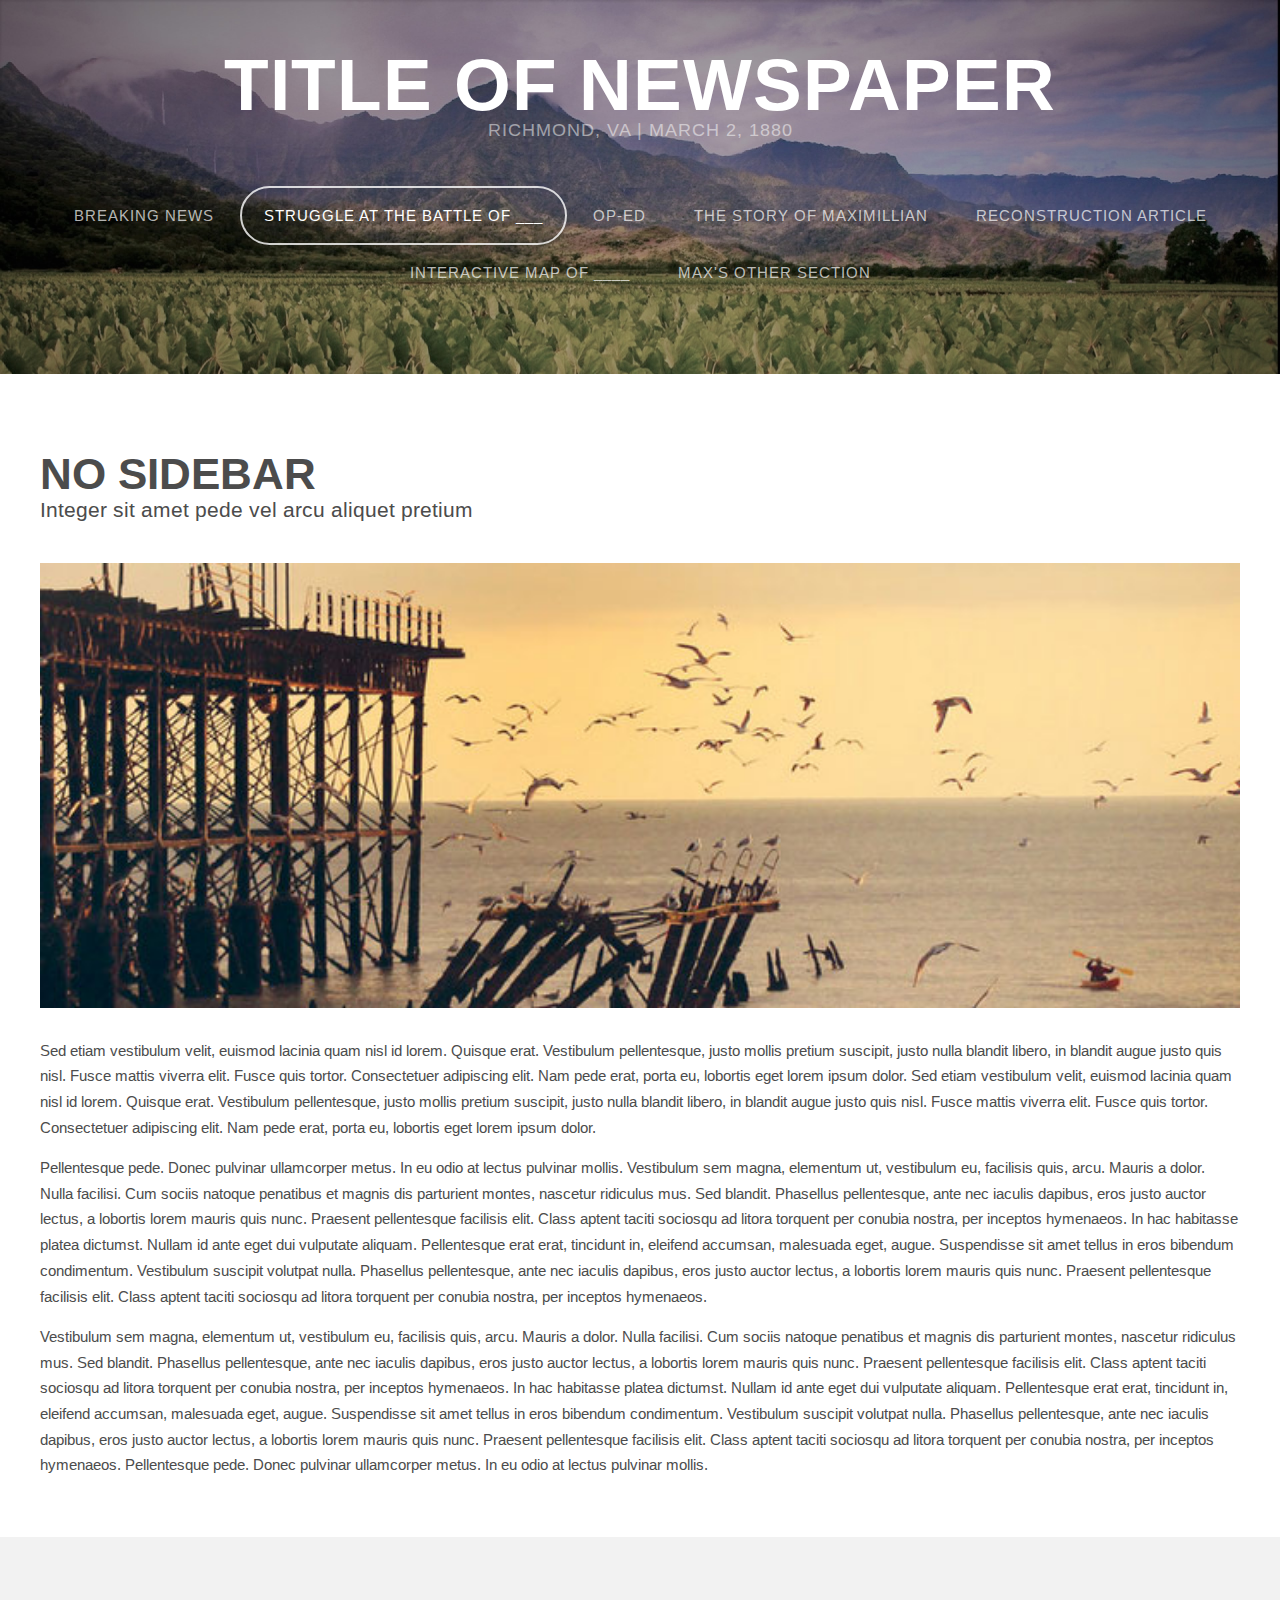
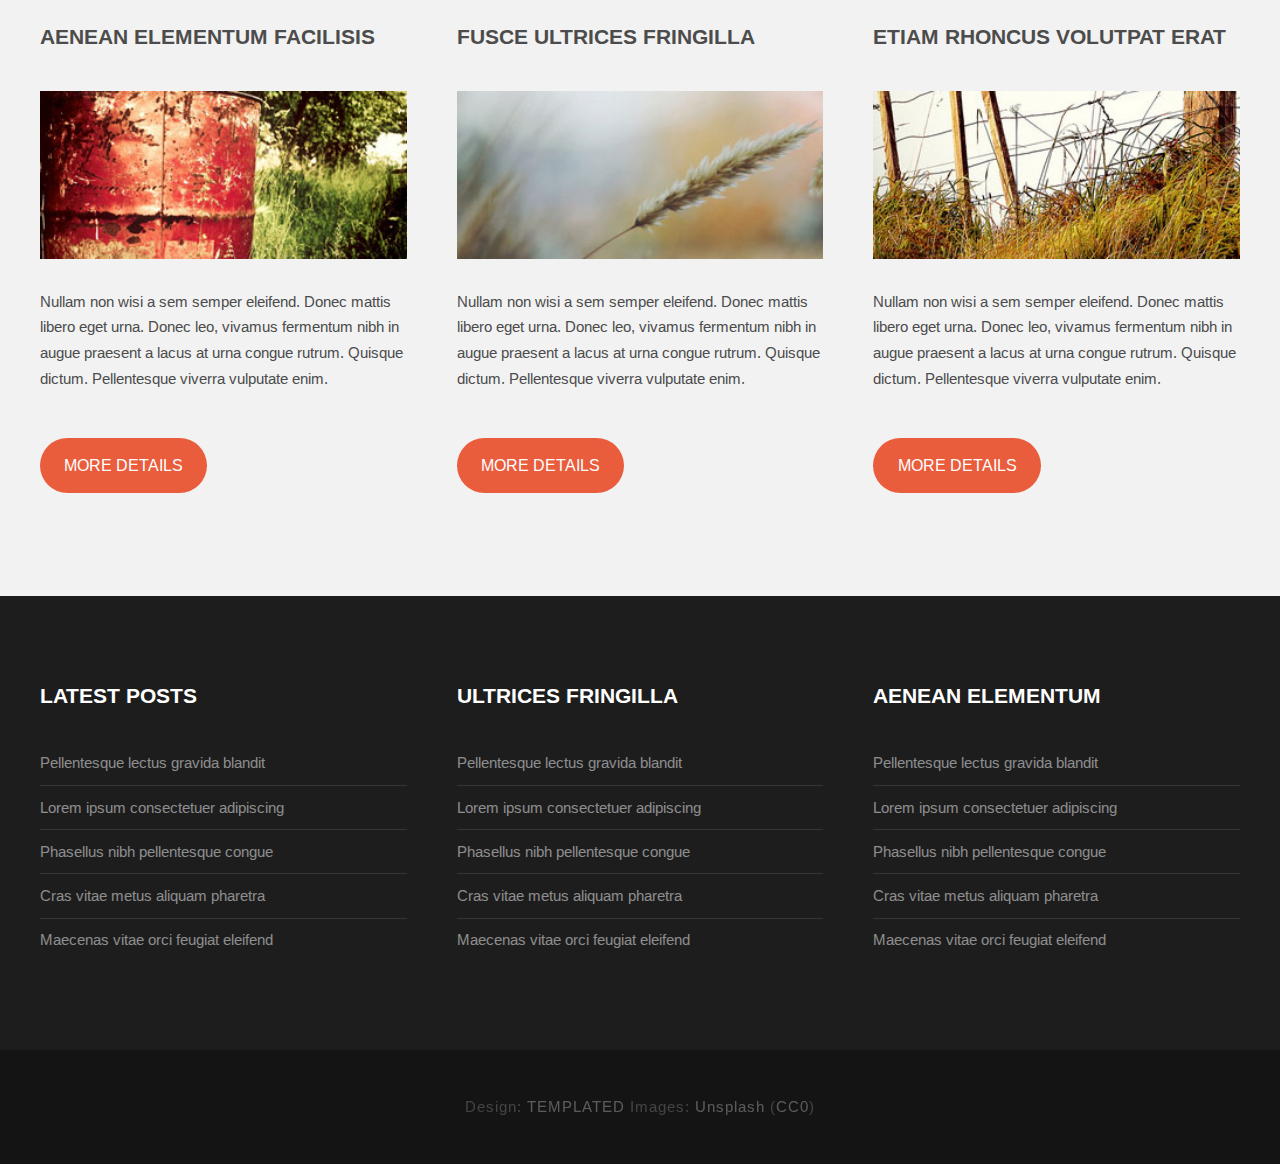
==== battle.html @ 2afa6e12 "Added html files and changed background image" ====
<!DOCTYPE HTML>
<!--
	Iridium by TEMPLATED
    templated.co @templatedco
    Released for free under the Creative Commons Attribution 3.0 license (templated.co/license)
-->
<html>
	<head>
		<title>Iridium by TEMPLATED</title>
		<meta http-equiv="content-type" content="text/html; charset=utf-8" />
		<meta name="description" content="" />
		<meta name="keywords" content="" />
		<link href='http://fonts.googleapis.com/css?family=Arimo:400,700' rel='stylesheet' type='text/css'>
		<!--[if lte IE 8]><script src="js/html5shiv.js"></script><![endif]-->
		<script src="http://ajax.googleapis.com/ajax/libs/jquery/1.11.0/jquery.min.js"></script>
		<script src="js/skel.min.js"></script>
		<script src="js/skel-panels.min.js"></script>
		<script src="js/init.js"></script>
		<noscript>
			<link rel="stylesheet" href="css/skel-noscript.css" />
			<link rel="stylesheet" href="css/style.css" />
			<link rel="stylesheet" href="css/style-desktop.css" />
		</noscript>
		<!--[if lte IE 8]><link rel="stylesheet" href="css/ie/v8.css" /><![endif]-->
		<!--[if lte IE 9]><link rel="stylesheet" href="css/ie/v9.css" /><![endif]-->
	</head>
	<body class="no-sidebar">

		<!-- Header -->
		<div id="header">
			<div class="container">

				<!-- Logo -->
				<div id="logo">
					<h1><a href="#">Title of Newspaper</a></h1>
					<span>Richmond, VA | March 2, 1880</span>
				</div>

				<!-- Nav -->
				<nav id="nav">
					<ul>
						<li><a href="index.html">Breaking News</a></li>
						<li class="active"><a href="battle.html">Struggle at the Battle of ___</a></li>
						<li><a href="op-ed.html">Op-Ed</a></li>
						<li><a href="story.html">The Story of Maximillian</a></li>
						<li><a href="reconstruction.html">Reconstruction Article</a></li>
						<li><a href="map.html">Interactive Map of ____</a></li>
						<li><a href="other.html">Max's Other Section</a></li>
					</ul>
				</nav>
			</div>
		</div>

		<!-- Main -->
		<div id="main">
			<div class="container">
				<div class="row">

					<!-- Content -->
					<div id="content" class="12u skel-cell-important">
						<section>
							<header>
								<h2>No Sidebar</h2>
								<span class="byline">Integer sit amet pede vel arcu aliquet pretium</span>
							</header>
							<a href="#" class="image full"><img src="images/pic07.jpg" alt="" /></a>
							<p>Sed etiam vestibulum velit, euismod lacinia quam nisl id lorem. Quisque erat. Vestibulum pellentesque, justo mollis pretium suscipit, justo nulla blandit libero, in blandit augue justo quis nisl. Fusce mattis viverra elit. Fusce quis tortor. Consectetuer adipiscing elit. Nam pede erat, porta eu, lobortis eget lorem ipsum dolor. Sed etiam vestibulum velit, euismod lacinia quam nisl id lorem. Quisque erat. Vestibulum pellentesque, justo mollis pretium suscipit, justo nulla blandit libero, in blandit augue justo quis nisl. Fusce mattis viverra elit. Fusce quis tortor. Consectetuer adipiscing elit. Nam pede erat, porta eu, lobortis eget lorem ipsum dolor.</p>
							<p>Pellentesque pede. Donec pulvinar ullamcorper metus. In eu odio at lectus pulvinar mollis. Vestibulum sem magna, elementum ut, vestibulum eu, facilisis quis, arcu. Mauris a dolor. Nulla facilisi. Cum sociis natoque penatibus et magnis dis parturient montes, nascetur ridiculus mus. Sed blandit. Phasellus pellentesque, ante nec iaculis dapibus, eros justo auctor lectus, a lobortis lorem mauris quis nunc. Praesent pellentesque facilisis elit. Class aptent taciti sociosqu ad litora torquent per conubia nostra, per inceptos hymenaeos. In hac habitasse platea dictumst. Nullam id ante eget dui vulputate aliquam. Pellentesque erat erat, tincidunt in, eleifend accumsan, malesuada eget, augue. Suspendisse sit amet tellus in eros bibendum condimentum. Vestibulum suscipit volutpat nulla. Phasellus pellentesque, ante nec iaculis dapibus, eros justo auctor lectus, a lobortis lorem mauris quis nunc. Praesent pellentesque facilisis elit. Class aptent taciti sociosqu ad litora torquent per conubia nostra, per inceptos hymenaeos.</p>
							<p>Vestibulum sem magna, elementum ut, vestibulum eu, facilisis quis, arcu. Mauris a dolor. Nulla facilisi. Cum sociis natoque penatibus et magnis dis parturient montes, nascetur ridiculus mus. Sed blandit. Phasellus pellentesque, ante nec iaculis dapibus, eros justo auctor lectus, a lobortis lorem mauris quis nunc. Praesent pellentesque facilisis elit. Class aptent taciti sociosqu ad litora torquent per conubia nostra, per inceptos hymenaeos. In hac habitasse platea dictumst. Nullam id ante eget dui vulputate aliquam. Pellentesque erat erat, tincidunt in, eleifend accumsan, malesuada eget, augue. Suspendisse sit amet tellus in eros bibendum condimentum. Vestibulum suscipit volutpat nulla. Phasellus pellentesque, ante nec iaculis dapibus, eros justo auctor lectus, a lobortis lorem mauris quis nunc. Praesent pellentesque facilisis elit. Class aptent taciti sociosqu ad litora torquent per conubia nostra, per inceptos hymenaeos. Pellentesque pede. Donec pulvinar ullamcorper metus. In eu odio at lectus pulvinar mollis.</p>
						</section>
					</div>

				</div>
			</div>
		</div>

		<!-- Footer -->
		<div id="featured">
			<div class="container">
				<div class="row">
					<div class="4u">
						<h2>Aenean elementum facilisis</h2>
						<a href="#" class="image full"><img src="images/pic01.jpg" alt="" /></a>
						<p>Nullam non wisi a sem semper eleifend. Donec mattis libero eget urna. Donec leo, vivamus fermentum nibh in augue praesent a lacus at urna congue rutrum. Quisque dictum. Pellentesque viverra vulputate enim.</p>
						<p><a href="#" class="button">More Details</a></p>
					</div>
					<div class="4u">
						<h2>Fusce ultrices fringilla</h2>
						<a href="#" class="image full"><img src="images/pic02.jpg" alt="" /></a>
						<p>Nullam non wisi a sem semper eleifend. Donec mattis libero eget urna. Donec leo, vivamus fermentum nibh in augue praesent a lacus at urna congue rutrum. Quisque dictum. Pellentesque viverra vulputate enim.</p>
						<p><a href="#" class="button">More Details</a></p>
					</div>
					<div class="4u">
						<h2>Etiam rhoncus volutpat erat</h2>
						<a href="#" class="image full"><img src="images/pic03.jpg" alt="" /></a>
						<p>Nullam non wisi a sem semper eleifend. Donec mattis libero eget urna. Donec leo, vivamus fermentum nibh in augue praesent a lacus at urna congue rutrum. Quisque dictum. Pellentesque viverra vulputate enim.</p>
						<p><a href="#" class="button">More Details</a></p>
					</div>
				</div>
			</div>
		</div>


		<!-- Footer -->
		<div id="footer">
			<div class="container">
				<div class="row">
					<div class="4u">
						<section>
							<h2>Latest Posts</h2>
							<ul class="default">
								<li><a href="#">Pellentesque lectus gravida blandit</a></li>
								<li><a href="#">Lorem ipsum consectetuer adipiscing</a></li>
								<li><a href="#">Phasellus nibh pellentesque congue</a></li>
								<li><a href="#">Cras vitae metus aliquam pharetra</a></li>
								<li><a href="#">Maecenas vitae orci feugiat eleifend</a></li>
							</ul>
						</section>
					</div>
					<div class="4u">
						<section>
							<h2>Ultrices fringilla</h2>
							<ul class="default">
								<li><a href="#">Pellentesque lectus gravida blandit</a></li>
								<li><a href="#">Lorem ipsum consectetuer adipiscing</a></li>
								<li><a href="#">Phasellus nibh pellentesque congue</a></li>
								<li><a href="#">Cras vitae metus aliquam pharetra</a></li>
								<li><a href="#">Maecenas vitae orci feugiat eleifend</a></li>
							</ul>
						</section>
					</div>
					<div class="4u">
						<section>
							<h2>Aenean elementum</h2>
							<ul class="default">
								<li><a href="#">Pellentesque lectus gravida blandit</a></li>
								<li><a href="#">Lorem ipsum consectetuer adipiscing</a></li>
								<li><a href="#">Phasellus nibh pellentesque congue</a></li>
								<li><a href="#">Cras vitae metus aliquam pharetra</a></li>
								<li><a href="#">Maecenas vitae orci feugiat eleifend</a></li>
							</ul>
						</section>
					</div>
				</div>
			</div>
		</div>

		<!-- Copyright -->
		<div id="copyright">
			<div class="container">
				Design: <a href="http://templated.co">TEMPLATED</a> Images: <a href="http://unsplash.com">Unsplash</a> (<a href="http://unsplash.com/cc0">CC0</a>)
			</div>
		</div>

	</body>
</html>
---- css/skel-noscript.css ----
/* Resets (http://meyerweb.com/eric/tools/css/reset/ | v2.0 | 20110126 | License: none (public domain)) */

	html,body,div,span,applet,object,iframe,h1,h2,h3,h4,h5,h6,p,blockquote,pre,a,abbr,acronym,address,big,cite,code,del,dfn,em,img,ins,kbd,q,s,samp,small,strike,strong,sub,sup,tt,var,b,u,i,center,dl,dt,dd,ol,ul,li,fieldset,form,label,legend,table,caption,tbody,tfoot,thead,tr,th,td,article,aside,canvas,details,embed,figure,figcaption,footer,header,hgroup,menu,nav,output,ruby,section,summary,time,mark,audio,video{margin:0;padding:0;border:0;font-size:100%;font:inherit;vertical-align:baseline;}article,aside,details,figcaption,figure,footer,header,hgroup,menu,nav,section{display:block;}body{line-height:1;}ol,ul{list-style:none;}blockquote,q{quotes:none;}blockquote:before,blockquote:after,q:before,q:after{content:'';content:none;}table{border-collapse:collapse;border-spacing:0;}body{-webkit-text-size-adjust:none}

/* Box Model */

	*, *:before, *:after {
		-moz-box-sizing: border-box;
		-webkit-box-sizing: border-box;
		-o-box-sizing: border-box;
		-ms-box-sizing: border-box;
		box-sizing: border-box;
	}

/* Container */

	body {
		min-width: 1200px;
	}

	.container {
		width: 1200px;
		margin-left: auto;
		margin-right: auto;
	}

	/* Modifiers */
	
		.container.small {
			width: 900px;
		}

		.container.big {
			width: 100%;
			max-width: 1500px;
			min-width: 1200px;
		}

/* Grid */

	/* Cells */

		.\31 2u { width: 100% }
		.\31 1u { width: 91.6666666667% }
		.\31 0u { width: 83.3333333333% }
		.\39 u { width: 75% }
		.\38 u { width: 66.6666666667% }
		.\37 u { width: 58.3333333333% }
		.\36 u { width: 50% }
		.\35 u { width: 41.6666666667% }
		.\34 u { width: 33.3333333333% }
		.\33 u { width: 25% }
		.\32 u { width: 16.6666666667% }
		.\31 u { width: 8.3333333333% }
		.\-11u { margin-left: 91.6666666667% }
		.\-10u { margin-left: 83.3333333333% }
		.\-9u { margin-left: 75% }
		.\-8u { margin-left: 66.6666666667% }
		.\-7u { margin-left: 58.3333333333% }
		.\-6u { margin-left: 50% }
		.\-5u { margin-left: 41.6666666667% }
		.\-4u { margin-left: 33.3333333333% }
		.\-3u { margin-left: 25% }
		.\-2u { margin-left: 16.6666666667% }
		.\-1u { margin-left: 8.3333333333% }

		.row > * {
			padding: 50px 0 0 50px;
			float: left;
			-moz-box-sizing: border-box;
			-webkit-box-sizing: border-box;
			-o-box-sizing: border-box;
			-ms-box-sizing: border-box;
			box-sizing: border-box;
		}

		.row + .row > * {
			padding-top: 50px;
		}

		.row {
			margin-left: -50px;
		}

	/* Rows */

		.row:after {
			content: '';
			display: block;
			clear: both;
			height: 0;
		}

		.row:first-child > * {
			padding-top: 0;
		}

		.row > * {
			padding-top: 0;
		}

		/* Modifiers */

			/* Flush */

				.row.flush {
					margin-left: 0;
				}

				.row.flush > * {
					padding: 0 !important;
				}

			/* Quarter */

				.row.quarter > * {
					padding: 12.5px 0 0 12.5px;
				}

				.row.quarter + .row.quarter > * {
					padding-top: 12.5px;
				}

				.row.quarter {
					margin-left: -12.5px;
				}

			/* Half */

				.row.half > * {
					padding: 25px 0 0 25px;
				}

				.row.half + .row.half > * {
					padding-top: 25px;
				}

				.row.half {
					margin-left: -25px;
				}

			/* One and (a) Half */

				.row.oneandhalf > * {
					padding: 75px 0 0 75px;
				}

				.row.oneandhalf + .row.oneandhalf > * {
					padding-top: 75px;
				}

				.row.oneandhalf {
					margin-left: -75px;
				}

			/* Double */

				.row.double > * {
					padding: 100px 0 0 100px;
				}

				.row.double + .row.double > * {
					padding-top: 100px;
				}

				.row.double {
					margin-left: -100px;
				}
---- css/style.css ----
/*
	Iridium by TEMPLATED
    templated.co @templatedco
    Released for free under the Creative Commons Attribution 3.0 license (templated.co/license)
*/

/*********************************************************************************/
/* Basic                                                                         */
/*********************************************************************************/

	body
	{
		background: #141414;
	}

	body,input,textarea,select
	{
		font-family: 'Arimo', sans-serif;
		font-size: 11pt;
		line-height: 1.75em;
		color: #4c4c4c;
	}

	h1,h2,h3,h4,h5,h6
	{
		text-transform: uppercase;
		font-weight: bold;
	}
	
		h1 a, h2 a, h3 a, h4 a, h5 a, h6 a
		{
			color: inherit;
			text-decoration: none;
		}
		
	/* Change this to whatever font weight/color pairing is most suitable */
	strong, b
	{
		font-weight: bold;
		color: #000000;
	}
	
	em, i
	{
		font-style: italic;
	}

	/* Don't forget to set this to something that matches the design */
	a
	{
		text-decoration: underline;
		color: #272727;
	}

	a:hover
	{
		text-decoration: none;
	}
	
	sub
	{
		position: relative;
		top: 0.5em;
		font-size: 0.8em;
	}
	
	sup
	{
		position: relative;
		top: -0.5em;
		font-size: 0.8em;
	}
	
	hr
	{
		border: 0;
		border-top: solid 1px #ddd;
	}
	
	blockquote
	{
		border-left: solid 0.5em #ddd;
		padding: 1em 0 1em 2em;
		font-style: italic;
	}
	
	p, ul, ol, dl, table
	{
		margin-bottom: 1em;
	}

	header
	{
		margin-bottom: 1em;
	}
	
		header h2
		{
		}
	
		header .byline
		{
			display: block;
			margin: 0.5em 0 0 0;
			padding: 0 0 0.5em 0;
		}
		
	footer
	{
		margin-top: 1em;
	}

	br.clear
	{
		clear: both;
	}

	/* Sections/Articles */
	
		section,
		article
		{
			margin-bottom: 3em;
		}
		
		section > :last-child,
		article > :last-child
		{
			margin-bottom: 0;
		}

		section:last-child,
		article:last-child
		{
			margin-bottom: 0;
		}

		.row > section,
		.row > article
		{
			margin-bottom: 0;
		}

	/* Images */

		.image
		{
			display: inline-block;
		}
		
			.image img
			{
				display: block;
				width: 100%;
			}

			.image.featured
			{
				display: block;
				width: 100%;
				margin: 0 0 2em 0;
			}
			
			.image.full
			{
				display: block;
				width: 100%;
				margin: 0 0 2em 0;
			}
			
			.image.left
			{
				float: left;
				margin: 0 2em 2em 0;
			}
			
			.image.centered
			{
				display: block;
				margin: 0 0 2em 0;
			}

				.image.centered img
				{
					margin: 0 auto;
					width: auto;
				}

	/* Lists */

		ul.default
		{
			margin: 0;
			padding: 0;
			list-style: none;
		}
		
			ul.default li
			{
				padding: 0.60em 0em;
				border-top: 1px solid;
				border-color: rgba(255,255,255,.1);
			}
			
			ul.default li:first-child
			{
				padding-top: 0;
				border-top: none;
			}
			
			ul.default a
			{
				text-decoration: none;
				color: rgba(255,255,255,.5);
			}
			
			ul.default a:hover
			{
				text-decoration: underline;
			}
			
		ul.style {
		}
		
		ul.style li {
			margin: 0;
			padding: 2em 0em 1.5em 0em;
			border-top: 1px solid #ECECEC;
		}
		
		ul.style li:first-child
		{
			padding-top: 0;
			border-top: none;
		}
		
		ul.style img {
			float: left;
			margin-right: 20px;
		}
		
		ul.style p {
		}
		
		ul.style .posted {
			padding: 0em 0em 1em 0em;
			letter-spacing: 1px;
			text-transform: uppercase;
			font-size: 8pt;
			color: #A2A2A2;
		}
		
		ul.style .first {
			padding-top: 0px;
			border-top: none;
		}
							

	/* Buttons */
		
		.button
		{
			position: relative;
			display: inline-block;
			margin-top: 2em;
			padding: 0.90em 1.5em;
			background: #e95d3c;
			border-radius: 40px;
			text-decoration: none;
			text-transform: uppercase;
			font-size: 1.1em;
			color: #FFF;
			-moz-transition: color 0.35s ease-in-out, background-color 0.35s ease-in-out;
			-webkit-transition: color 0.35s ease-in-out, background-color 0.35s ease-in-out;
			-o-transition: color 0.35s ease-in-out, background-color 0.35s ease-in-out;
			-ms-transition: color 0.35s ease-in-out, background-color 0.35s ease-in-out;
			transition: color 0.35s ease-in-out, background-color 0.35s ease-in-out;
			cursor: pointer;
		}

			.button:hover
			{
				background: #de3d27;
				color: #FFF !important;
			}
			
/*********************************************************************************/
/* Header                                                                        */
/*********************************************************************************/

	#header
	{
		position: relative;
		background: #2a2f27 url(../images/banner.jpg) no-repeat;
		background-size: cover;
	}

	#logo
	{
	}
	
	#nav
	{
	}

		#nav ul
		{
			margin: 0;
		}
	
/*********************************************************************************/
/* Banner                                                                        */
/*********************************************************************************/

	#banner
	{
		position: relative;
		background: #333;
		color: #fff;
	}

/*********************************************************************************/
/* Main                                                                          */
/*********************************************************************************/

	#main
	{
		position: relative;
		background: #fff;
	}

/*********************************************************************************/
/* Featured                                                                      */
/*********************************************************************************/
	
	#featured
	{
		position: relative;
		background: #f2f2f2;
	}
	
	#featured h2
	{
		display: block;
		margin-bottom: 2em;
		font-size: 1.4em;
	}
	
/*********************************************************************************/
/* Footer                                                                        */
/*********************************************************************************/
	
	#footer
	{
		position: relative;
		background: #1d1d1d;
	}
	
	#footer h2
	{
		display: block;
		color: #FFF;
	}
	
/*********************************************************************************/
/* Copyright                                                                     */
/*********************************************************************************/
	
	#copyright
	{
		position: relative;
		padding: 3em 0em;
		letter-spacing: 1px;
		text-align: center;
		color: rgba(255,255,255,.2);
	}
	
	#copyright .container
	{
	}
	
	#copyright a
	{
		text-decoration: none;
		color: rgba(255,255,255,.3);
	}
---- css/style-desktop.css ----
/*
	Iridium by TEMPLATED
    templated.co @templatedco
    Released for free under the Creative Commons Attribution 3.0 license (templated.co/license)
*/

/*********************************************************************************/
/* Basic                                                                         */
/*********************************************************************************/

	body
	{
	}

	body,input,textarea,select
	{
		font-size: 11pt;
	}

/*********************************************************************************/
/* Header                                                                        */
/*********************************************************************************/

	#header
	{
		position: relative;
		padding: 5em 0em;
		text-align: center;
	}
	
		.homepage #header
		{
			padding: 15em 0em;
		}

		#header .container
		{
		}

/*********************************************************************************/
/* Logo                                                                          */
/*********************************************************************************/

	#logo
	{
		margin-bottom: 3em;
	}
	
		#logo h1
		{
			color: #FFF;
		}
	
		#logo h1 a
		{
			display: block;
			letter-spacing: 1px;
			text-decoration: none;
			text-transform: uppercase;
			font-size: 5em;
			font-weight: 900;
			color: #FFF;
		}

		#logo span
		{
			display: block;
			padding-top: 1em;
			letter-spacing: 1px;
			text-transform: uppercase;
			font-size: 1.2em;
			color: rgba(255,255,255,.5);
		}			
			

/*********************************************************************************/
/* Nav                                                                           */
/*********************************************************************************/

	#nav
	{
	}

		#nav > ul > li
		{
			display: inline-block;
		}
		
			#nav > ul > li:last-child
			{
				padding-right: 0;
			}

			#nav > ul > li > a,
			#nav > ul > li > span
			{
				display: block;
				padding: 1em 1.5em;
				letter-spacing: 1px;
				text-decoration: none;
				text-transform: uppercase;
				font-weight: 200;
				font-size: 1em;
				outline: 0;
				color: rgba(255,255,255,.7);
			}


			#nav > ul > li > a:hover
			{
				color: #FFF;
			}

			#nav li.active a
			{
				background: none;
				border-radius: 40px;
				border: 2px solid;
				border-color: rgba(255,255,255,.8);
				color: #FFF;
			}

			#nav > ul > li > ul
			{
				display: none;
			}


/*********************************************************************************/
/* Main                                                                          */
/*********************************************************************************/

	#main
	{
		padding: 6em 0em 4em 0em;
	}
	
	#content
	{
	}
	
	#content header
	{
		margin-bottom: 2em;
	}
	
	#content header h2
	{
		font-size: 3em;
	}
	
	#content header .byline
	{
		font-size: 1.40em;
	}
	
	#sidebar h2
	{
		display: block;
		padding-bottom: 2em;
		font-size: 1.4em;
	}

/*********************************************************************************/
/* Featured                                                                      */
/*********************************************************************************/
	
	#featured
	{
		padding: 6em 0em;
	}

/*********************************************************************************/
/* Footer                                                                        */
/*********************************************************************************/
	
	#footer
	{
		position: relative;
		padding: 6em 0em;
	}
	
	#footer h2
	{
		padding-bottom: 2em;
		font-size: 1.4em;
	}
	
/*********************************************************************************/
/* Copyright                                                                     */
/*********************************************************************************/
	
	#copyright
	{
		padding: 3em 0em;
	}
---- css/ie/v8.css ----
/*********************************************************************************/
/* Basic                                                                         */
/*********************************************************************************/

	.button
	{
		/*
		
		For elements that use border-radius, add the following:
		
			-ms-behavior: url('css/ie/PIE.htc');

		Note that PIE.htc requires its elements to be relative or absolute:

			position: relative;

		*/
	}
---- css/ie/v9.css ----
/*********************************************************************************/
/* Basic                                                                         */
/*********************************************************************************/
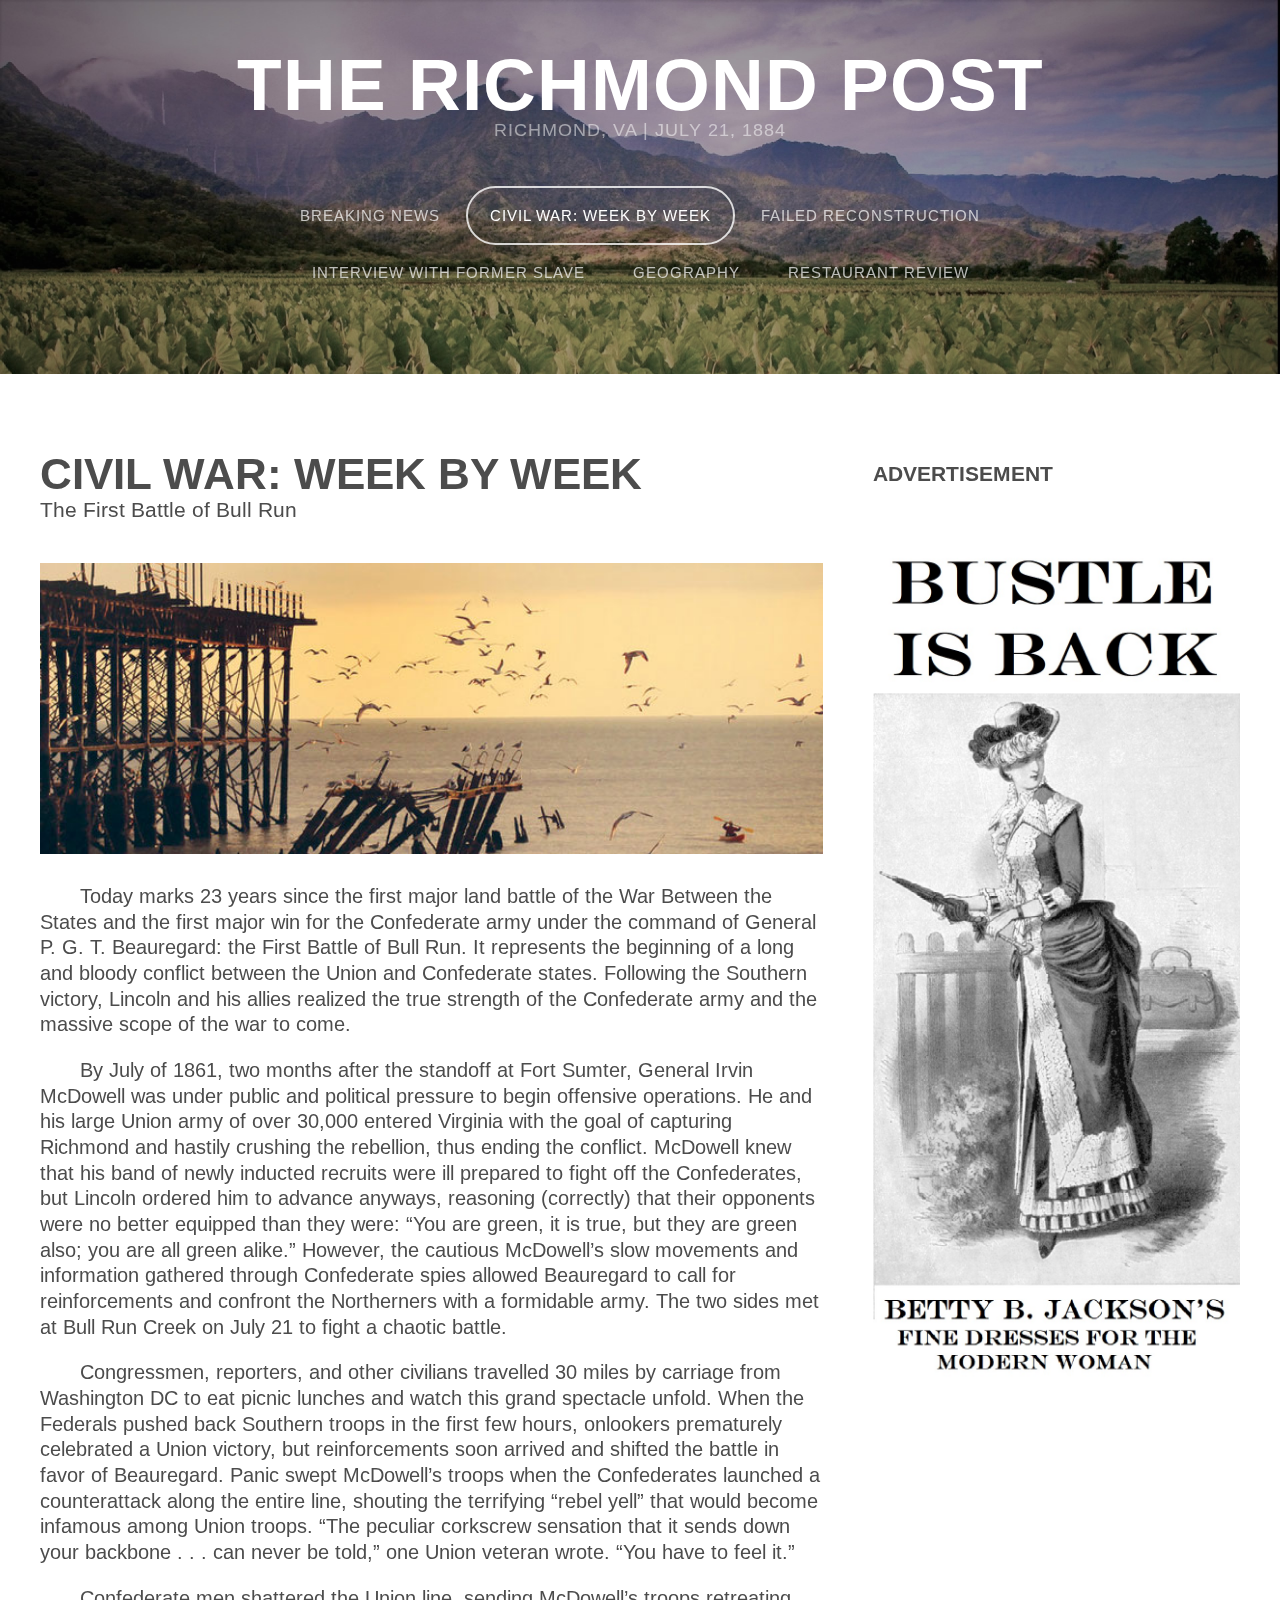
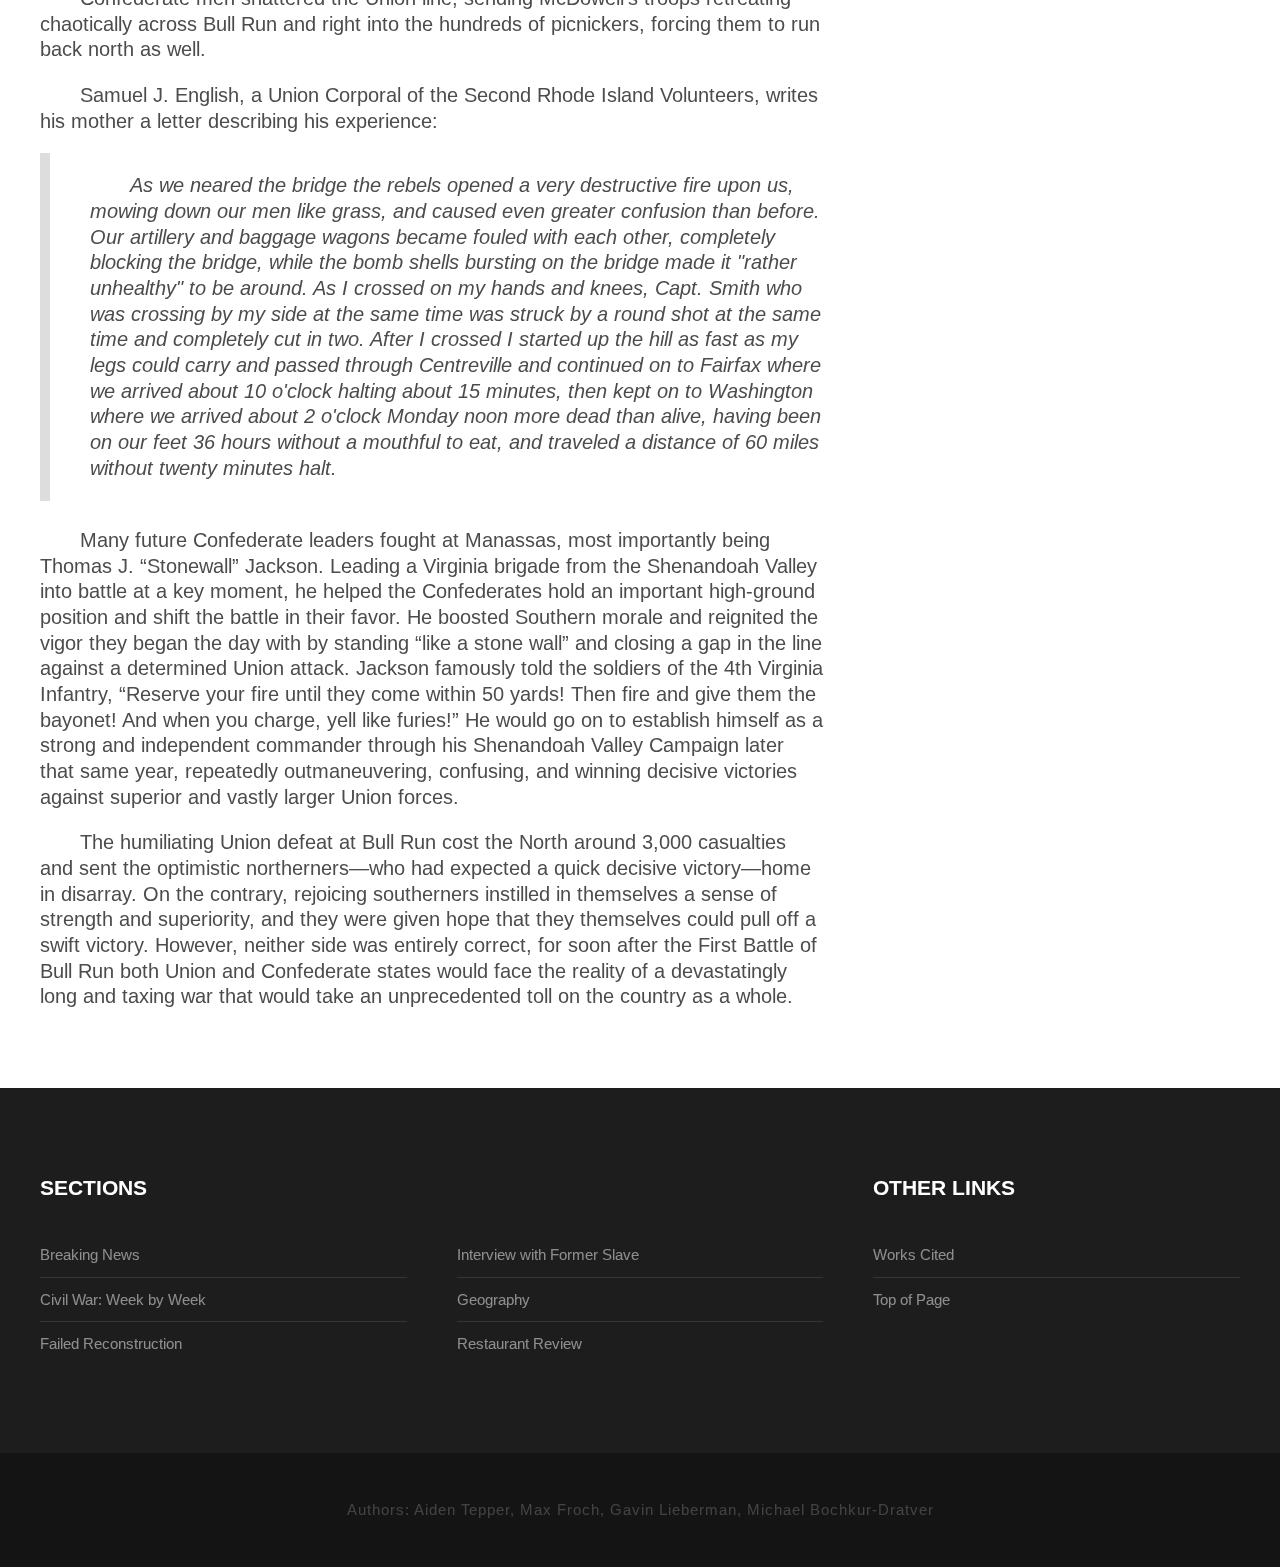
==== commit 29f09ba0: "Bulk of work" ====
--- a/battle.html
+++ b/battle.html
@@ -6,7 +6,7 @@
 -->
 <html>
 	<head>
-		<title>Iridium by TEMPLATED</title>
+		<title>The Richmond Post</title>
 		<meta http-equiv="content-type" content="text/html; charset=utf-8" />
 		<meta name="description" content="" />
 		<meta name="keywords" content="" />
@@ -32,20 +32,19 @@
 
 				<!-- Logo -->
 				<div id="logo">
-					<h1><a href="#">Title of Newspaper</a></h1>
-					<span>Richmond, VA | March 2, 1880</span>
+					<h1><a href="#">The Richmond Post</a></h1>
+					<span>Richmond, VA | July 21, 1884</span>
 				</div>
 
 				<!-- Nav -->
 				<nav id="nav">
 					<ul>
 						<li><a href="index.html">Breaking News</a></li>
-						<li class="active"><a href="battle.html">Struggle at the Battle of ___</a></li>
-						<li><a href="op-ed.html">Op-Ed</a></li>
-						<li><a href="story.html">The Story of Maximillian</a></li>
-						<li><a href="reconstruction.html">Reconstruction Article</a></li>
-						<li><a href="map.html">Interactive Map of ____</a></li>
-						<li><a href="other.html">Max's Other Section</a></li>
+						<li class="active"><a href="battle.html">Civil War: Week by Week</a></li>
+						<li><a href="op-ed.html">Failed Reconstruction</a></li><br>
+						<li><a href="story.html">Interview with Former Slave</a></li>
+						<li><a href="map.html">Geography</a></li>
+						<li><a href="restaurant.html">Restaurant review</a></li>
 					</ul>
 				</nav>
 			</div>
@@ -57,16 +56,33 @@
 				<div class="row">
 
 					<!-- Content -->
-					<div id="content" class="12u skel-cell-important">
+					<div id="content" class="8u skel-cell-important">
 						<section>
 							<header>
-								<h2>No Sidebar</h2>
-								<span class="byline">Integer sit amet pede vel arcu aliquet pretium</span>
+								<h2>Civil War: Week by Week</h2>
+								<span class="byline">The First Battle of Bull Run</span>
 							</header>
 							<a href="#" class="image full"><img src="images/pic07.jpg" alt="" /></a>
-							<p>Sed etiam vestibulum velit, euismod lacinia quam nisl id lorem. Quisque erat. Vestibulum pellentesque, justo mollis pretium suscipit, justo nulla blandit libero, in blandit augue justo quis nisl. Fusce mattis viverra elit. Fusce quis tortor. Consectetuer adipiscing elit. Nam pede erat, porta eu, lobortis eget lorem ipsum dolor. Sed etiam vestibulum velit, euismod lacinia quam nisl id lorem. Quisque erat. Vestibulum pellentesque, justo mollis pretium suscipit, justo nulla blandit libero, in blandit augue justo quis nisl. Fusce mattis viverra elit. Fusce quis tortor. Consectetuer adipiscing elit. Nam pede erat, porta eu, lobortis eget lorem ipsum dolor.</p>
-							<p>Pellentesque pede. Donec pulvinar ullamcorper metus. In eu odio at lectus pulvinar mollis. Vestibulum sem magna, elementum ut, vestibulum eu, facilisis quis, arcu. Mauris a dolor. Nulla facilisi. Cum sociis natoque penatibus et magnis dis parturient montes, nascetur ridiculus mus. Sed blandit. Phasellus pellentesque, ante nec iaculis dapibus, eros justo auctor lectus, a lobortis lorem mauris quis nunc. Praesent pellentesque facilisis elit. Class aptent taciti sociosqu ad litora torquent per conubia nostra, per inceptos hymenaeos. In hac habitasse platea dictumst. Nullam id ante eget dui vulputate aliquam. Pellentesque erat erat, tincidunt in, eleifend accumsan, malesuada eget, augue. Suspendisse sit amet tellus in eros bibendum condimentum. Vestibulum suscipit volutpat nulla. Phasellus pellentesque, ante nec iaculis dapibus, eros justo auctor lectus, a lobortis lorem mauris quis nunc. Praesent pellentesque facilisis elit. Class aptent taciti sociosqu ad litora torquent per conubia nostra, per inceptos hymenaeos.</p>
-							<p>Vestibulum sem magna, elementum ut, vestibulum eu, facilisis quis, arcu. Mauris a dolor. Nulla facilisi. Cum sociis natoque penatibus et magnis dis parturient montes, nascetur ridiculus mus. Sed blandit. Phasellus pellentesque, ante nec iaculis dapibus, eros justo auctor lectus, a lobortis lorem mauris quis nunc. Praesent pellentesque facilisis elit. Class aptent taciti sociosqu ad litora torquent per conubia nostra, per inceptos hymenaeos. In hac habitasse platea dictumst. Nullam id ante eget dui vulputate aliquam. Pellentesque erat erat, tincidunt in, eleifend accumsan, malesuada eget, augue. Suspendisse sit amet tellus in eros bibendum condimentum. Vestibulum suscipit volutpat nulla. Phasellus pellentesque, ante nec iaculis dapibus, eros justo auctor lectus, a lobortis lorem mauris quis nunc. Praesent pellentesque facilisis elit. Class aptent taciti sociosqu ad litora torquent per conubia nostra, per inceptos hymenaeos. Pellentesque pede. Donec pulvinar ullamcorper metus. In eu odio at lectus pulvinar mollis.</p>
+							<div style="text-indent:2.0em; font-size:20px">
+								<p>Today marks 23 years since the first major land battle of the War Between the States and the first major win for the Confederate army under the command of General P. G. T. Beauregard: the First Battle of Bull Run. It represents the beginning of a long and bloody conflict between the Union and Confederate states. Following the Southern victory, Lincoln and his allies realized the true strength of the Confederate army and the massive scope of the war to come.</p>
+								<p>By July of 1861, two months after the standoff at Fort Sumter, General Irvin McDowell was under public and political pressure to begin offensive operations. He and his large Union army of over 30,000 entered Virginia with the goal of capturing Richmond and hastily crushing the rebellion, thus ending the conflict. McDowell knew that his band of newly inducted recruits were ill prepared to fight off the Confederates, but Lincoln ordered him to advance anyways, reasoning (correctly) that their opponents were no better equipped than they were: “You are green, it is true, but they are green also; you are all green alike.” However, the cautious McDowell’s slow movements and information gathered through Confederate spies allowed Beauregard to call for reinforcements and confront the Northerners with a formidable army. The two sides met at Bull Run Creek on July 21 to fight a chaotic battle.</p>
+								<p>Congressmen, reporters, and other civilians travelled 30 miles by carriage from Washington DC to eat picnic lunches and watch this grand spectacle unfold. When the Federals pushed back Southern troops in the first few hours, onlookers prematurely celebrated a Union victory, but reinforcements soon arrived and shifted the battle in favor of Beauregard. Panic swept McDowell’s troops when the Confederates launched a counterattack along the entire line, shouting the terrifying “rebel yell” that would become infamous among Union troops. “The peculiar corkscrew sensation that it sends down your backbone . . . can never be told,” one Union veteran wrote. “You have to feel it.”</p>
+								<p>Confederate men shattered the Union line, sending McDowell’s troops retreating chaotically across Bull Run and right into the hundreds of picnickers, forcing them to run back north as well.</p>
+								<p>Samuel J. English, a Union Corporal of the Second Rhode Island Volunteers, writes his mother a letter describing his experience:</p>
+								<blockquote>As we neared the bridge the rebels opened a very destructive fire upon us, mowing down our men like grass, and caused even greater confusion than before. Our artillery and baggage wagons became fouled with each other, completely blocking the bridge, while the bomb shells bursting on the bridge made it "rather unhealthy" to be around. As I crossed on my hands and knees, Capt. Smith who was crossing by my side at the same time was struck by a round shot at the same time and completely cut in two. After I crossed I started up the hill as fast as my legs could carry and passed through Centreville and continued on to Fairfax where we arrived about 10 o'clock halting about 15 minutes, then kept on to Washington where we arrived about 2 o'clock Monday noon more dead than alive, having been on our feet 36 hours without a mouthful to eat, and traveled a distance of 60 miles without twenty minutes halt.</blockquote><br>
+								<p>	Many future Confederate leaders fought at Manassas, most importantly being Thomas J. “Stonewall” Jackson. Leading a Virginia brigade from the Shenandoah Valley into battle at a key moment, he helped the Confederates hold an important high-ground position and shift the battle in their favor. He boosted Southern morale and reignited the vigor they began the day with by standing “like a stone wall” and closing a gap in the line against a determined Union attack. Jackson famously told the soldiers of the 4th Virginia Infantry, “Reserve your fire until they come within 50 yards! Then fire and give them the bayonet! And when you charge, yell like furies!” He would go on to establish himself as a strong and independent commander through his Shenandoah Valley Campaign later that same year, repeatedly outmaneuvering, confusing, and winning decisive victories against superior and vastly larger Union forces.</p>
+								<p>	The humiliating Union defeat at Bull Run cost the North around 3,000 casualties and sent the optimistic northerners—who had expected a quick decisive victory—home in disarray. On the contrary, rejoicing southerners instilled in themselves a sense of strength and superiority, and they were given hope that they themselves could pull off a swift victory. However, neither side was entirely correct, for soon after the First Battle of Bull Run both Union and Confederate states would face the reality of a devastatingly long and taxing war that would take an unprecedented toll on the country as a whole.</p>
+							</div>
+						</section>
+					</div>
+
+					<!-- Sidebar -->
+					<div id="sidebar" class="4u">
+						<section>
+							<header>
+								<h2>Advertisement</h2>
+							</header>
+							<img src="images/ad3.jpg" style="max-width:100%">
 						</section>
 					</div>
 
@@ -75,69 +91,35 @@
 		</div>
 
 		<!-- Footer -->
-		<div id="featured">
-			<div class="container">
-				<div class="row">
-					<div class="4u">
-						<h2>Aenean elementum facilisis</h2>
-						<a href="#" class="image full"><img src="images/pic01.jpg" alt="" /></a>
-						<p>Nullam non wisi a sem semper eleifend. Donec mattis libero eget urna. Donec leo, vivamus fermentum nibh in augue praesent a lacus at urna congue rutrum. Quisque dictum. Pellentesque viverra vulputate enim.</p>
-						<p><a href="#" class="button">More Details</a></p>
-					</div>
-					<div class="4u">
-						<h2>Fusce ultrices fringilla</h2>
-						<a href="#" class="image full"><img src="images/pic02.jpg" alt="" /></a>
-						<p>Nullam non wisi a sem semper eleifend. Donec mattis libero eget urna. Donec leo, vivamus fermentum nibh in augue praesent a lacus at urna congue rutrum. Quisque dictum. Pellentesque viverra vulputate enim.</p>
-						<p><a href="#" class="button">More Details</a></p>
-					</div>
-					<div class="4u">
-						<h2>Etiam rhoncus volutpat erat</h2>
-						<a href="#" class="image full"><img src="images/pic03.jpg" alt="" /></a>
-						<p>Nullam non wisi a sem semper eleifend. Donec mattis libero eget urna. Donec leo, vivamus fermentum nibh in augue praesent a lacus at urna congue rutrum. Quisque dictum. Pellentesque viverra vulputate enim.</p>
-						<p><a href="#" class="button">More Details</a></p>
-					</div>
-				</div>
-			</div>
-		</div>
-
-
-		<!-- Footer -->
 		<div id="footer">
 			<div class="container">
 				<div class="row">
 					<div class="4u">
 						<section>
-							<h2>Latest Posts</h2>
+							<h2>Sections</h2>
 							<ul class="default">
-								<li><a href="#">Pellentesque lectus gravida blandit</a></li>
-								<li><a href="#">Lorem ipsum consectetuer adipiscing</a></li>
-								<li><a href="#">Phasellus nibh pellentesque congue</a></li>
-								<li><a href="#">Cras vitae metus aliquam pharetra</a></li>
-								<li><a href="#">Maecenas vitae orci feugiat eleifend</a></li>
+								<li><a href="index.html">Breaking News</a></li>
+								<li><a href="battle.html">Civil War: Week by Week</a></li>
+								<li><a href="op-ed.html">Failed Reconstruction</a></li>
 							</ul>
 						</section>
 					</div>
 					<div class="4u">
 						<section>
-							<h2>Ultrices fringilla</h2>
+							<h2><br></h2>
 							<ul class="default">
-								<li><a href="#">Pellentesque lectus gravida blandit</a></li>
-								<li><a href="#">Lorem ipsum consectetuer adipiscing</a></li>
-								<li><a href="#">Phasellus nibh pellentesque congue</a></li>
-								<li><a href="#">Cras vitae metus aliquam pharetra</a></li>
-								<li><a href="#">Maecenas vitae orci feugiat eleifend</a></li>
+								<li><a href="story.html">Interview with Former Slave</a></li>
+								<li><a href="map.html">Geography</a></li>
+								<li><a href="restaurant.html">Restaurant Review</a></li>
 							</ul>
 						</section>
 					</div>
 					<div class="4u">
 						<section>
-							<h2>Aenean elementum</h2>
+							<h2>Other Links</h2>
 							<ul class="default">
-								<li><a href="#">Pellentesque lectus gravida blandit</a></li>
-								<li><a href="#">Lorem ipsum consectetuer adipiscing</a></li>
-								<li><a href="#">Phasellus nibh pellentesque congue</a></li>
-								<li><a href="#">Cras vitae metus aliquam pharetra</a></li>
-								<li><a href="#">Maecenas vitae orci feugiat eleifend</a></li>
+								<li><a href="works-cited.html">Works Cited</a></li>
+								<li><a href="#">Top of Page</a></li>
 							</ul>
 						</section>
 					</div>
@@ -148,7 +130,7 @@
 		<!-- Copyright -->
 		<div id="copyright">
 			<div class="container">
-				Design: <a href="http://templated.co">TEMPLATED</a> Images: <a href="http://unsplash.com">Unsplash</a> (<a href="http://unsplash.com/cc0">CC0</a>)
+				Authors: Aiden Tepper, Max Froch, Gavin Lieberman, Michael Bochkur-Dratver
 			</div>
 		</div>
 
--- a/css/style-desktop.css
+++ b/css/style-desktop.css
@@ -27,7 +27,7 @@
 		padding: 5em 0em;
 		text-align: center;
 	}
-	
+
 		.homepage #header
 		{
 			padding: 15em 0em;
@@ -45,12 +45,12 @@
 	{
 		margin-bottom: 3em;
 	}
-	
+
 		#logo h1
 		{
 			color: #FFF;
 		}
-	
+
 		#logo h1 a
 		{
 			display: block;
@@ -70,8 +70,8 @@
 			text-transform: uppercase;
 			font-size: 1.2em;
 			color: rgba(255,255,255,.5);
-		}			
-			
+		}
+
 
 /*********************************************************************************/
 /* Nav                                                                           */
@@ -85,7 +85,7 @@
 		{
 			display: inline-block;
 		}
-		
+
 			#nav > ul > li:last-child
 			{
 				padding-right: 0;
@@ -134,26 +134,26 @@
 	{
 		padding: 6em 0em 4em 0em;
 	}
-	
+
 	#content
 	{
 	}
-	
+
 	#content header
 	{
 		margin-bottom: 2em;
 	}
-	
+
 	#content header h2
 	{
 		font-size: 3em;
 	}
-	
+
 	#content header .byline
 	{
 		font-size: 1.40em;
 	}
-	
+
 	#sidebar h2
 	{
 		display: block;
@@ -164,7 +164,7 @@
 /*********************************************************************************/
 /* Featured                                                                      */
 /*********************************************************************************/
-	
+
 	#featured
 	{
 		padding: 6em 0em;
@@ -173,27 +173,24 @@
 /*********************************************************************************/
 /* Footer                                                                        */
 /*********************************************************************************/
-	
+
 	#footer
 	{
 		position: relative;
 		padding: 6em 0em;
 	}
-	
+
 	#footer h2
 	{
 		padding-bottom: 2em;
 		font-size: 1.4em;
 	}
-	
+
 /*********************************************************************************/
 /* Copyright                                                                     */
 /*********************************************************************************/
-	
+
 	#copyright
 	{
 		padding: 3em 0em;
-	}		
-
-
-
+	}
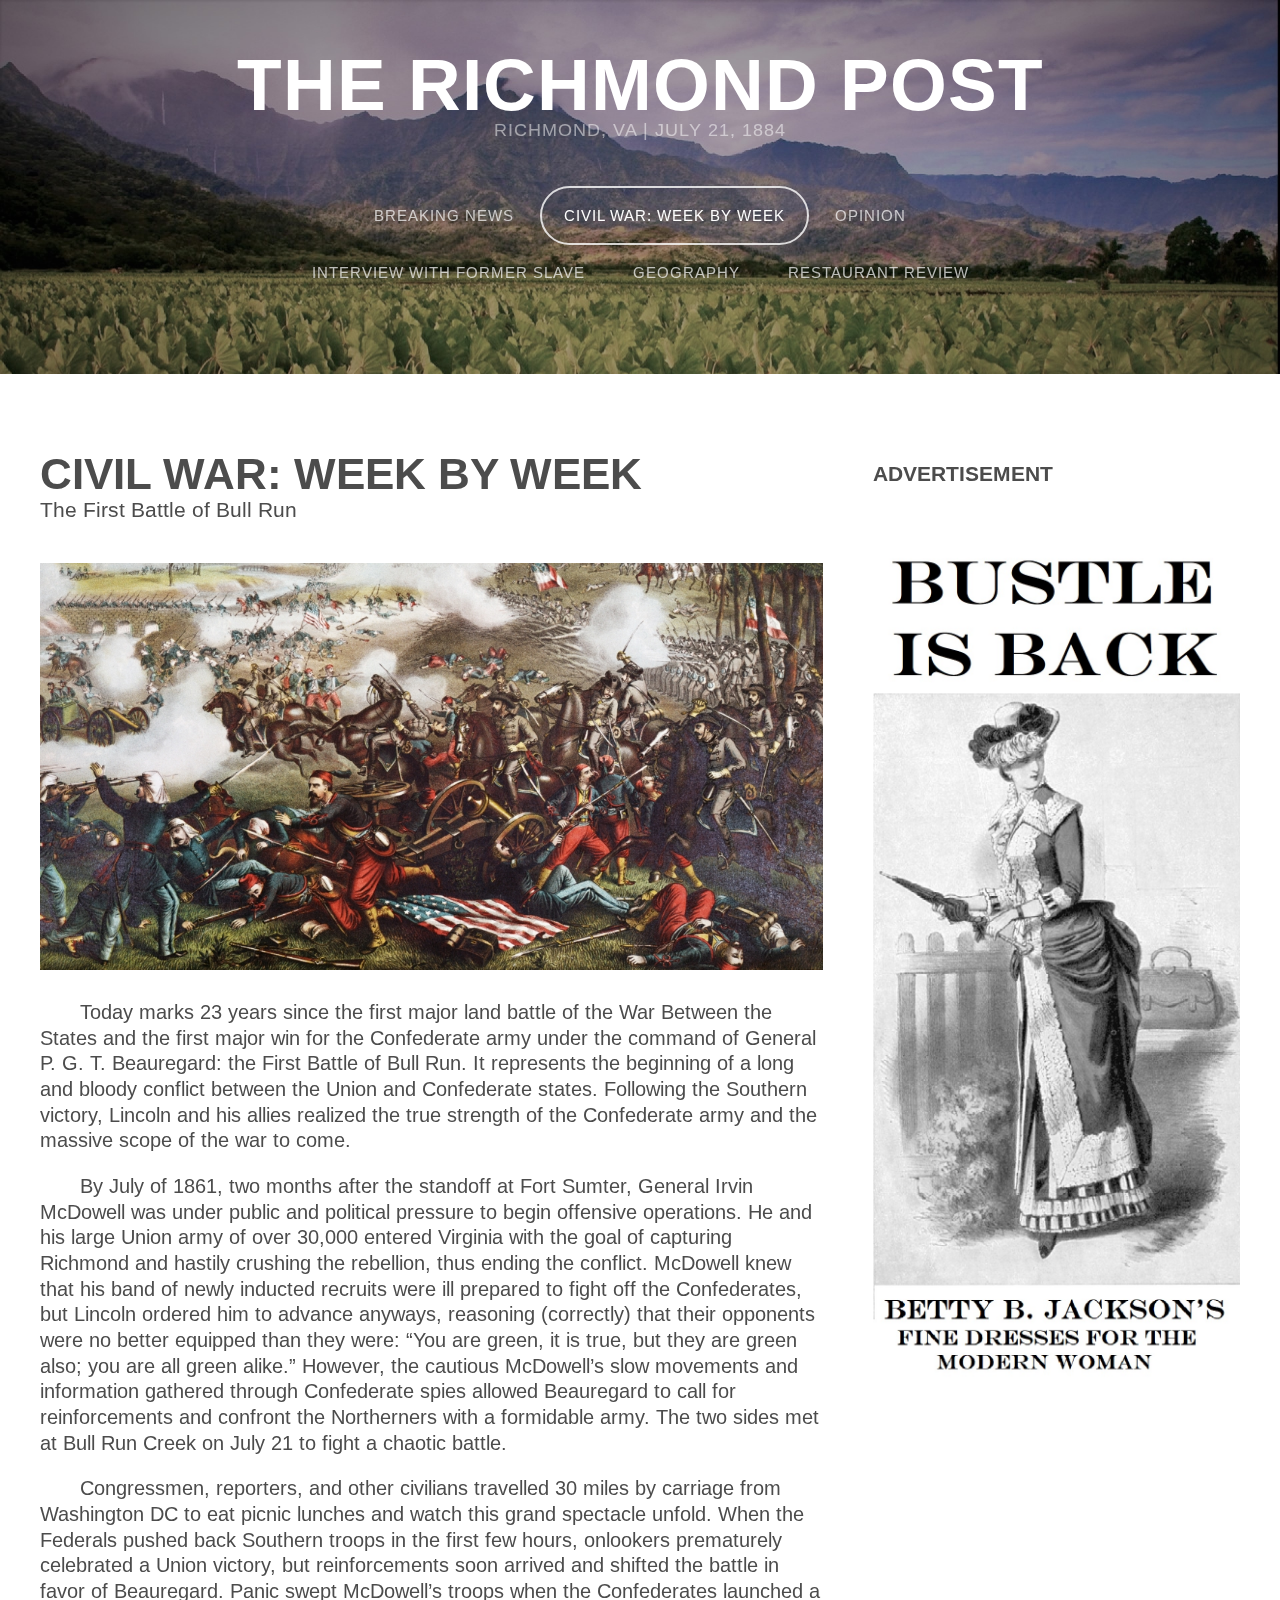
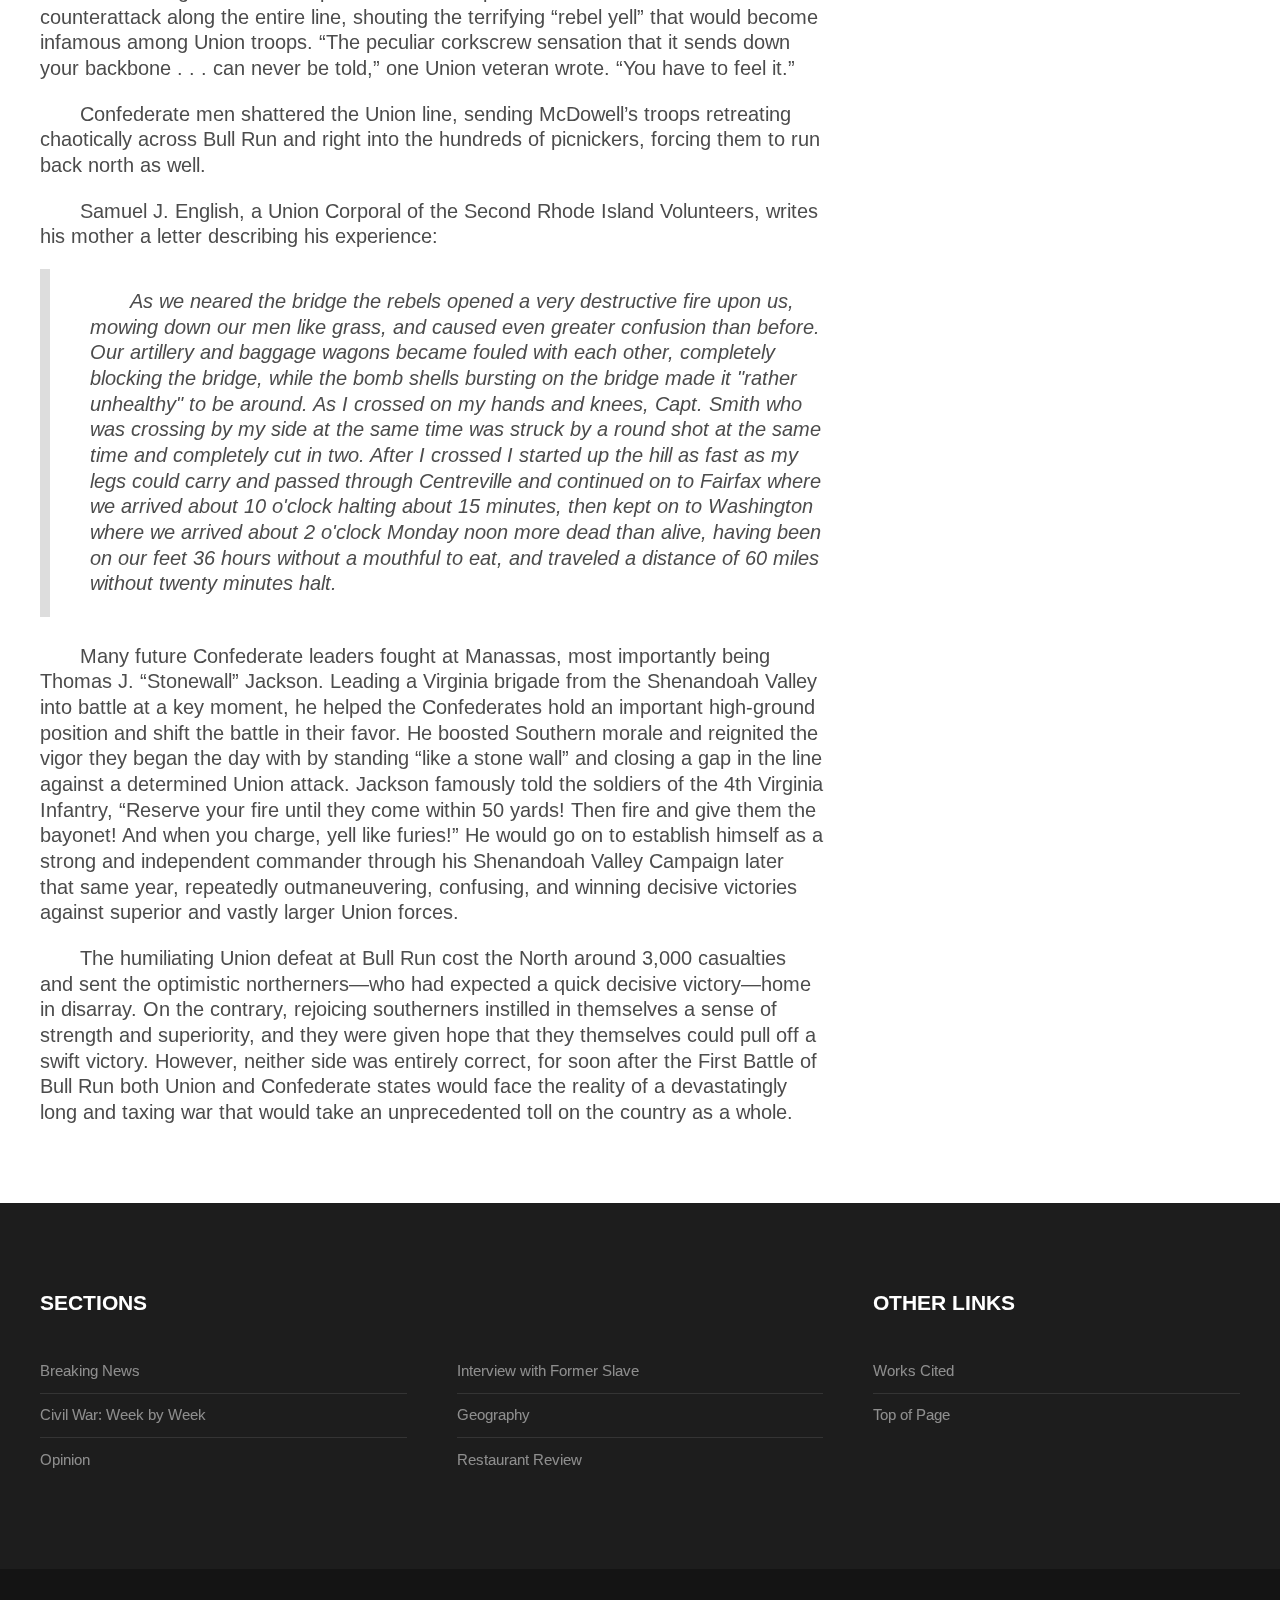
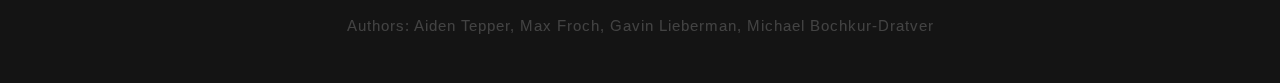
==== commit 7b276c5e: "Finished project" ====
--- a/battle.html
+++ b/battle.html
@@ -41,7 +41,7 @@
 					<ul>
 						<li><a href="index.html">Breaking News</a></li>
 						<li class="active"><a href="battle.html">Civil War: Week by Week</a></li>
-						<li><a href="op-ed.html">Failed Reconstruction</a></li><br>
+						<li><a href="op-ed.html">Opinion</a></li><br>
 						<li><a href="story.html">Interview with Former Slave</a></li>
 						<li><a href="map.html">Geography</a></li>
 						<li><a href="restaurant.html">Restaurant review</a></li>
@@ -62,7 +62,7 @@
 								<h2>Civil War: Week by Week</h2>
 								<span class="byline">The First Battle of Bull Run</span>
 							</header>
-							<a href="#" class="image full"><img src="images/pic07.jpg" alt="" /></a>
+							<a class="image full"><img src="images/battle.jpg" alt="" /></a>
 							<div style="text-indent:2.0em; font-size:20px">
 								<p>Today marks 23 years since the first major land battle of the War Between the States and the first major win for the Confederate army under the command of General P. G. T. Beauregard: the First Battle of Bull Run. It represents the beginning of a long and bloody conflict between the Union and Confederate states. Following the Southern victory, Lincoln and his allies realized the true strength of the Confederate army and the massive scope of the war to come.</p>
 								<p>By July of 1861, two months after the standoff at Fort Sumter, General Irvin McDowell was under public and political pressure to begin offensive operations. He and his large Union army of over 30,000 entered Virginia with the goal of capturing Richmond and hastily crushing the rebellion, thus ending the conflict. McDowell knew that his band of newly inducted recruits were ill prepared to fight off the Confederates, but Lincoln ordered him to advance anyways, reasoning (correctly) that their opponents were no better equipped than they were: “You are green, it is true, but they are green also; you are all green alike.” However, the cautious McDowell’s slow movements and information gathered through Confederate spies allowed Beauregard to call for reinforcements and confront the Northerners with a formidable army. The two sides met at Bull Run Creek on July 21 to fight a chaotic battle.</p>
@@ -100,7 +100,7 @@
 							<ul class="default">
 								<li><a href="index.html">Breaking News</a></li>
 								<li><a href="battle.html">Civil War: Week by Week</a></li>
-								<li><a href="op-ed.html">Failed Reconstruction</a></li>
+								<li><a href="op-ed.html">Opinion</a></li>
 							</ul>
 						</section>
 					</div>
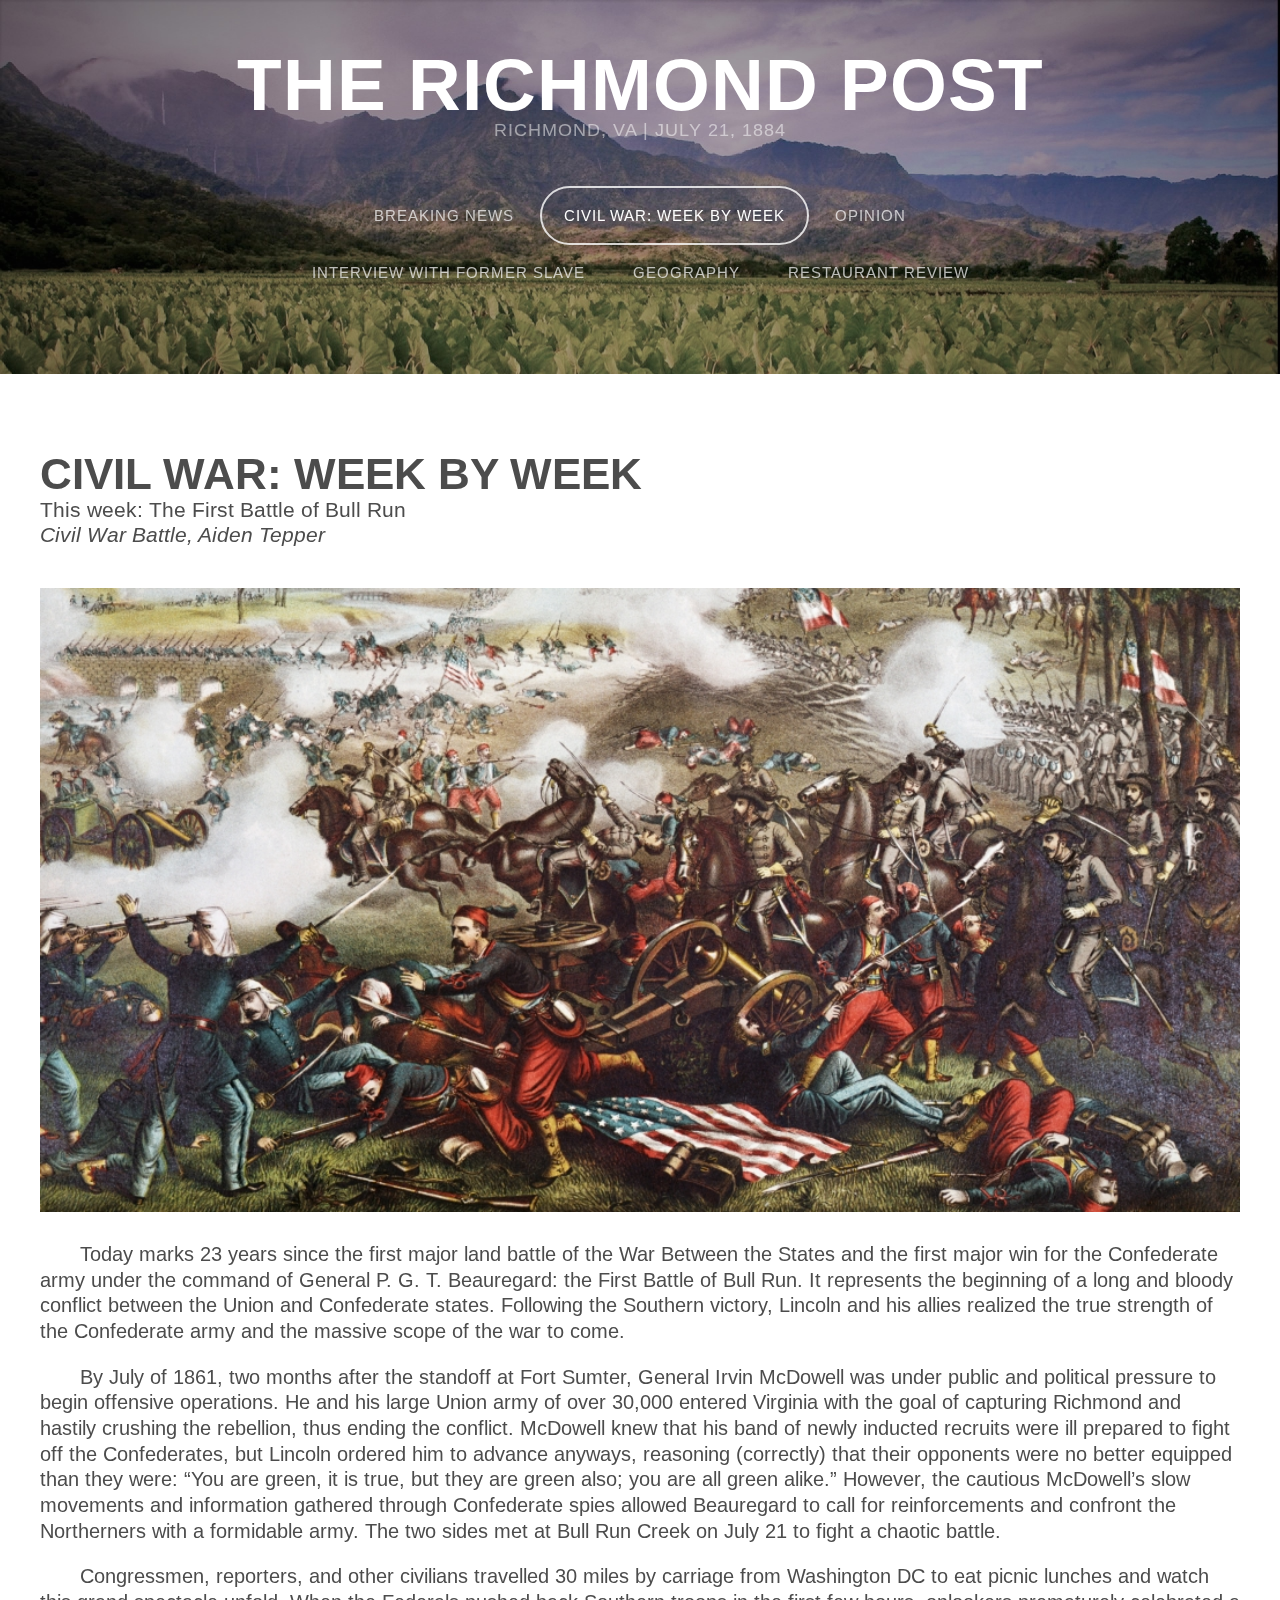
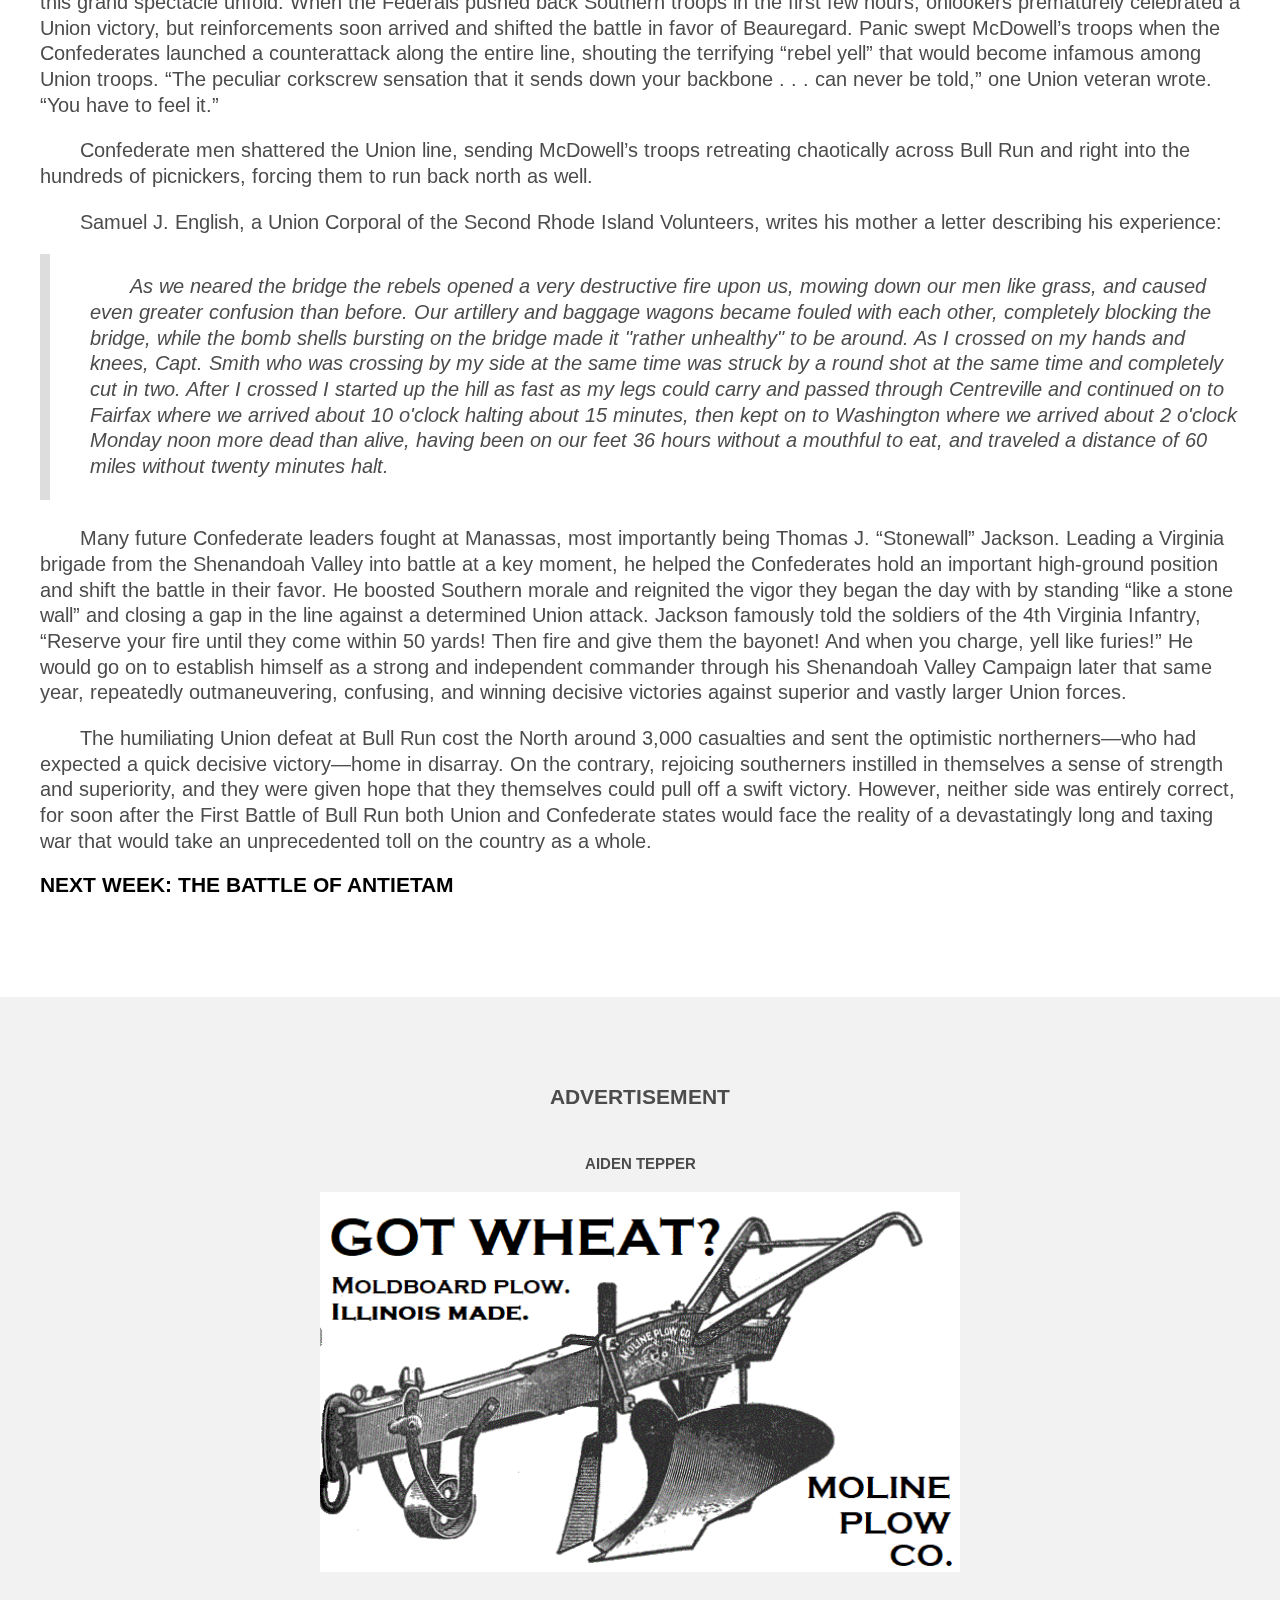
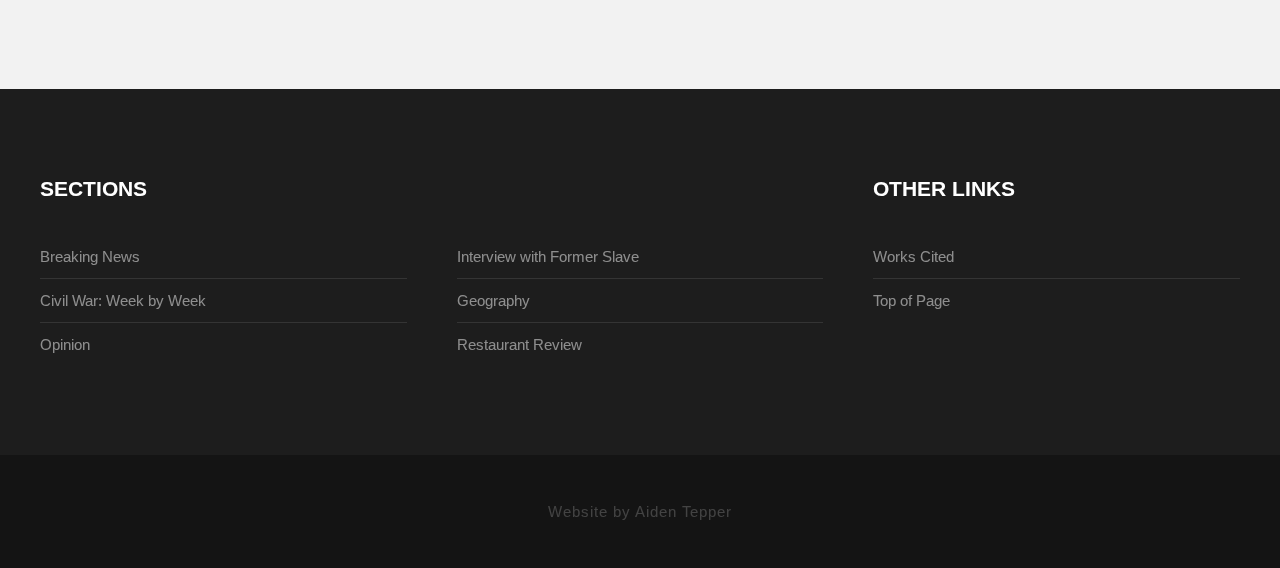
==== commit d3b52d51: "Finishing touches" ====
--- a/battle.html
+++ b/battle.html
@@ -32,7 +32,7 @@
 
 				<!-- Logo -->
 				<div id="logo">
-					<h1><a href="#">The Richmond Post</a></h1>
+					<h1><a href='#'>The Richmond Post</a></h1>
 					<span>Richmond, VA | July 21, 1884</span>
 				</div>
 
@@ -56,11 +56,11 @@
 				<div class="row">
 
 					<!-- Content -->
-					<div id="content" class="8u skel-cell-important">
+					<div id="content" class="12u skel-cell-important">
 						<section>
 							<header>
 								<h2>Civil War: Week by Week</h2>
-								<span class="byline">The First Battle of Bull Run</span>
+								<span class="byline">This week: The First Battle of Bull Run<br><i>Civil War Battle, Aiden Tepper</i></span>
 							</header>
 							<a class="image full"><img src="images/battle.jpg" alt="" /></a>
 							<div style="text-indent:2.0em; font-size:20px">
@@ -73,22 +73,24 @@
 								<p>	Many future Confederate leaders fought at Manassas, most importantly being Thomas J. “Stonewall” Jackson. Leading a Virginia brigade from the Shenandoah Valley into battle at a key moment, he helped the Confederates hold an important high-ground position and shift the battle in their favor. He boosted Southern morale and reignited the vigor they began the day with by standing “like a stone wall” and closing a gap in the line against a determined Union attack. Jackson famously told the soldiers of the 4th Virginia Infantry, “Reserve your fire until they come within 50 yards! Then fire and give them the bayonet! And when you charge, yell like furies!” He would go on to establish himself as a strong and independent commander through his Shenandoah Valley Campaign later that same year, repeatedly outmaneuvering, confusing, and winning decisive victories against superior and vastly larger Union forces.</p>
 								<p>	The humiliating Union defeat at Bull Run cost the North around 3,000 casualties and sent the optimistic northerners—who had expected a quick decisive victory—home in disarray. On the contrary, rejoicing southerners instilled in themselves a sense of strength and superiority, and they were given hope that they themselves could pull off a swift victory. However, neither side was entirely correct, for soon after the First Battle of Bull Run both Union and Confederate states would face the reality of a devastatingly long and taxing war that would take an unprecedented toll on the country as a whole.</p>
 							</div>
-						</section>
-					</div>
-
-					<!-- Sidebar -->
-					<div id="sidebar" class="4u">
-						<section>
 							<header>
-								<h2>Advertisement</h2>
+								<h2 class="byline"><b>Next week: The Battle of Antietam</b></h2>
 							</header>
-							<img src="images/ad3.jpg" style="max-width:100%">
 						</section>
 					</div>
 
 				</div>
 			</div>
 		</div>
+
+		<!-- Footer -->
+		<div id="featured" style="text-align:center"><center>
+			<header>
+				<h2>Advertisement</h2>
+				<h3>Aiden Tepper</h3>
+			</header>
+			<a class="image full"><img src="images/ad2.gif" alt="" style="max-width:50%"></a>
+		</center></div>
 
 		<!-- Footer -->
 		<div id="footer">
@@ -130,7 +132,7 @@
 		<!-- Copyright -->
 		<div id="copyright">
 			<div class="container">
-				Authors: Aiden Tepper, Max Froch, Gavin Lieberman, Michael Bochkur-Dratver
+				Website by Aiden Tepper
 			</div>
 		</div>
 
--- a/css/style.css
+++ b/css/style.css
@@ -26,20 +26,20 @@
 		text-transform: uppercase;
 		font-weight: bold;
 	}
-	
+
 		h1 a, h2 a, h3 a, h4 a, h5 a, h6 a
 		{
 			color: inherit;
 			text-decoration: none;
 		}
-		
+
 	/* Change this to whatever font weight/color pairing is most suitable */
 	strong, b
 	{
 		font-weight: bold;
 		color: #000000;
 	}
-	
+
 	em, i
 	{
 		font-style: italic;
@@ -56,34 +56,34 @@
 	{
 		text-decoration: none;
 	}
-	
+
 	sub
 	{
 		position: relative;
 		top: 0.5em;
 		font-size: 0.8em;
 	}
-	
+
 	sup
 	{
 		position: relative;
 		top: -0.5em;
 		font-size: 0.8em;
 	}
-	
+
 	hr
 	{
 		border: 0;
 		border-top: solid 1px #ddd;
 	}
-	
+
 	blockquote
 	{
 		border-left: solid 0.5em #ddd;
 		padding: 1em 0 1em 2em;
 		font-style: italic;
 	}
-	
+
 	p, ul, ol, dl, table
 	{
 		margin-bottom: 1em;
@@ -93,18 +93,18 @@
 	{
 		margin-bottom: 1em;
 	}
-	
+
 		header h2
 		{
 		}
-	
+
 		header .byline
 		{
 			display: block;
 			margin: 0.5em 0 0 0;
 			padding: 0 0 0.5em 0;
 		}
-		
+
 	footer
 	{
 		margin-top: 1em;
@@ -116,13 +116,13 @@
 	}
 
 	/* Sections/Articles */
-	
+
 		section,
 		article
 		{
 			margin-bottom: 3em;
 		}
-		
+
 		section > :last-child,
 		article > :last-child
 		{
@@ -147,7 +147,7 @@
 		{
 			display: inline-block;
 		}
-		
+
 			.image img
 			{
 				display: block;
@@ -160,20 +160,20 @@
 				width: 100%;
 				margin: 0 0 2em 0;
 			}
-			
+
 			.image.full
 			{
 				display: block;
 				width: 100%;
 				margin: 0 0 2em 0;
 			}
-			
+
 			.image.left
 			{
 				float: left;
 				margin: 0 2em 2em 0;
 			}
-			
+
 			.image.centered
 			{
 				display: block;
@@ -194,54 +194,54 @@
 			padding: 0;
 			list-style: none;
 		}
-		
+
 			ul.default li
 			{
 				padding: 0.60em 0em;
 				border-top: 1px solid;
 				border-color: rgba(255,255,255,.1);
 			}
-			
+
 			ul.default li:first-child
 			{
 				padding-top: 0;
 				border-top: none;
 			}
-			
+
 			ul.default a
 			{
 				text-decoration: none;
 				color: rgba(255,255,255,.5);
 			}
-			
+
 			ul.default a:hover
 			{
 				text-decoration: underline;
 			}
-			
+
 		ul.style {
 		}
-		
+
 		ul.style li {
 			margin: 0;
 			padding: 2em 0em 1.5em 0em;
 			border-top: 1px solid #ECECEC;
 		}
-		
+
 		ul.style li:first-child
 		{
 			padding-top: 0;
 			border-top: none;
 		}
-		
+
 		ul.style img {
 			float: left;
 			margin-right: 20px;
 		}
-		
+
 		ul.style p {
 		}
-		
+
 		ul.style .posted {
 			padding: 0em 0em 1em 0em;
 			letter-spacing: 1px;
@@ -249,15 +249,15 @@
 			font-size: 8pt;
 			color: #A2A2A2;
 		}
-		
+
 		ul.style .first {
 			padding-top: 0px;
 			border-top: none;
 		}
-							
+
 
 	/* Buttons */
-		
+
 		.button
 		{
 			position: relative;
@@ -283,7 +283,7 @@
 				background: #de3d27;
 				color: #FFF !important;
 			}
-			
+
 /*********************************************************************************/
 /* Header                                                                        */
 /*********************************************************************************/
@@ -298,7 +298,7 @@
 	#logo
 	{
 	}
-	
+
 	#nav
 	{
 	}
@@ -307,7 +307,7 @@
 		{
 			margin: 0;
 		}
-	
+
 /*********************************************************************************/
 /* Banner                                                                        */
 /*********************************************************************************/
@@ -332,40 +332,40 @@
 /*********************************************************************************/
 /* Featured                                                                      */
 /*********************************************************************************/
-	
+
 	#featured
 	{
 		position: relative;
 		background: #f2f2f2;
 	}
-	
+
 	#featured h2
 	{
 		display: block;
 		margin-bottom: 2em;
 		font-size: 1.4em;
 	}
-	
+
 /*********************************************************************************/
 /* Footer                                                                        */
 /*********************************************************************************/
-	
+
 	#footer
 	{
 		position: relative;
 		background: #1d1d1d;
 	}
-	
+
 	#footer h2
 	{
 		display: block;
 		color: #FFF;
 	}
-	
+
 /*********************************************************************************/
 /* Copyright                                                                     */
 /*********************************************************************************/
-	
+
 	#copyright
 	{
 		position: relative;
@@ -374,13 +374,13 @@
 		text-align: center;
 		color: rgba(255,255,255,.2);
 	}
-	
+
 	#copyright .container
 	{
 	}
-	
+
 	#copyright a
 	{
 		text-decoration: none;
 		color: rgba(255,255,255,.3);
-	}	+	}
--- a/css/style-desktop.css
+++ b/css/style-desktop.css
@@ -1,3 +1,4 @@
+
 /*
 	Iridium by TEMPLATED
     templated.co @templatedco
